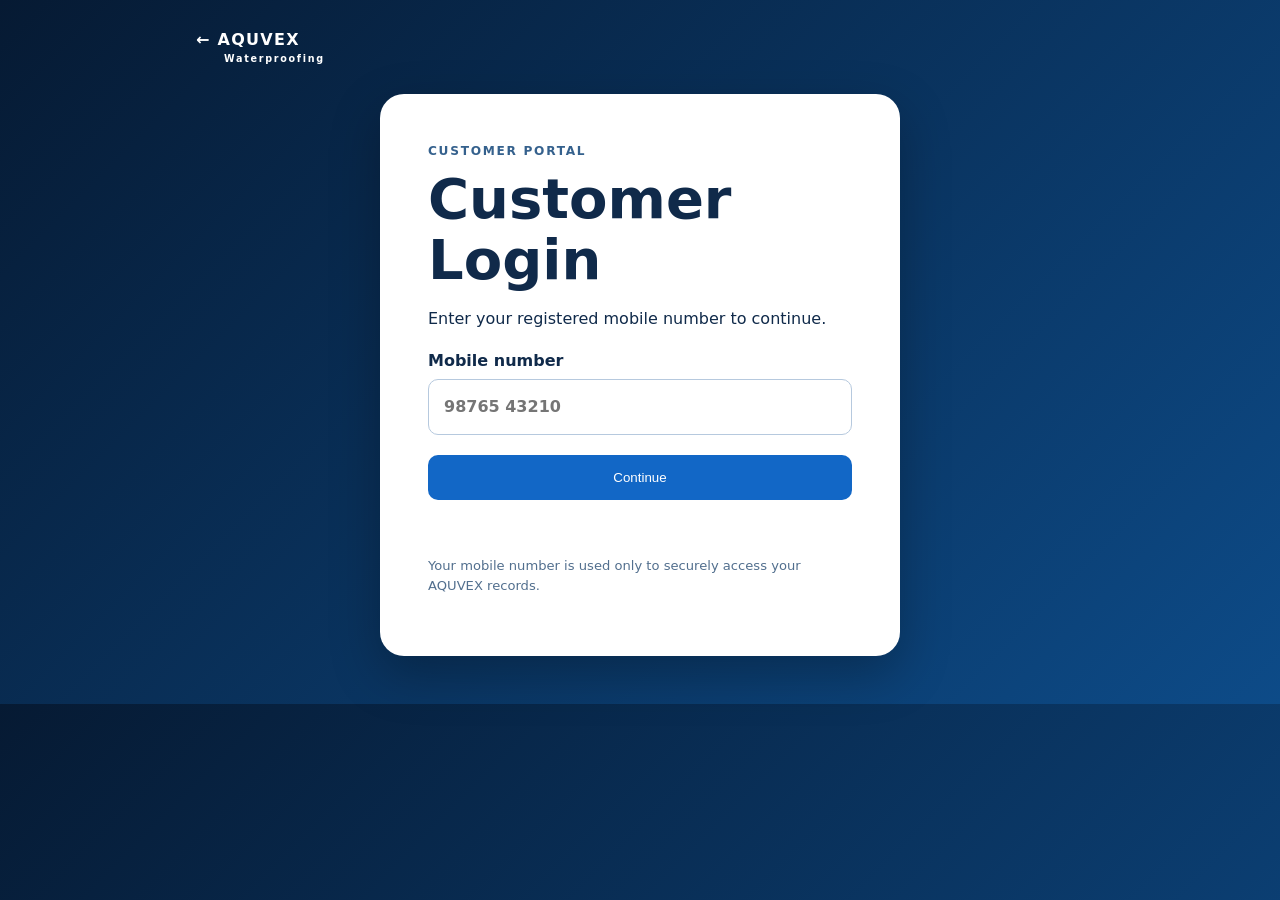
==== customer/index.html @ a8e655bb "Add customer portal and password login flow" ====
<!doctype html><html lang="en"><head><meta charset="utf-8"><meta name="viewport" content="width=device-width,initial-scale=1"><title>Customer Portal | AQUVEX</title><link rel="stylesheet" href="portal.css"><link rel="stylesheet" href="auth.css"></head><body><main class="shell"><a class="brand" href="../">← AQUVEX <small>Waterproofing</small></a><section id="login" class="card"><p class="eyebrow">Customer portal</p><h1 id="auth-title">Customer Login</h1><p id="auth-copy">Enter your registered mobile number to continue.</p><form id="phone-form"><label>Mobile number<input id="phone" autocomplete="tel" inputmode="numeric" maxlength="16" placeholder="98765 43210" required></label><button>Continue</button></form><form id="password-form" hidden><p class="phone-display" id="phone-display"></p><label>Password<input id="password" type="password" autocomplete="current-password" minlength="8" required></label><button>Login</button><button class="link" id="forgot-link" type="button">Forgot password?</button><button class="link change-number" type="button">Change number</button></form><form id="create-password-form" hidden><p class="phone-display" id="create-phone-display"></p><label>Create Password<input id="create-password" type="password" autocomplete="new-password" minlength="8" required></label><label>Confirm Password<input id="create-confirm" type="password" autocomplete="new-password" minlength="8" required></label><button>Create Password</button><button class="link change-number" type="button">Change number</button></form><form id="reset-code-form" hidden><h2>Reset Password</h2><p>Contact AQUVEX on WhatsApp to get a password reset code.</p><a id="whatsapp-reset" class="whatsapp" target="_blank" rel="noopener">Message AQUVEX on WhatsApp</a><label>Reset Code<input id="reset-code" inputmode="numeric" maxlength="6" placeholder="6-digit code" required></label><button>Verify Code</button><button class="link change-number" type="button">Change number</button></form><form id="reset-password-form" hidden><h2>Set New Password</h2><label>New Password<input id="reset-password" type="password" autocomplete="new-password" minlength="8" required></label><label>Confirm New Password<input id="reset-confirm" type="password" autocomplete="new-password" minlength="8" required></label><button>Set New Password</button></form><p id="message" role="status"></p><p class="fine">Your mobile number is used only to securely access your AQUVEX records.</p></section><section id="portal" hidden><header><div><p class="eyebrow">AQUVEX customer portal</p><h1 id="welcome">Welcome</h1></div><button class="link" id="logout">Logout</button></header><nav><a href="#dashboard">Dashboard</a><a href="#properties">My Properties</a><a href="#inspections">Inspections</a><a href="#quotations">Quotations</a></nav><div id="content" class="content"></div></section></main><script src="config.js"></script><script src="portal.js"></script><script src="report-enhancer.js"></script></body></html>
---- customer/portal.css ----
:root{--navy:#061a33;--blue:#1267c6;--pale:#eef5fb;--text:#102a4a}*{box-sizing:border-box}body{margin:0;background:linear-gradient(135deg,#061a33,#0d4b88);font:16px/1.5 system-ui,-apple-system,sans-serif;color:var(--text)}.shell{max-width:920px;margin:auto;padding:24px 16px 48px}.brand{display:inline-block;color:#fff;text-decoration:none;font-weight:800;letter-spacing:.08em;margin:4px 0 28px}.brand small{display:block;letter-spacing:.18em;font-size:.6rem;margin-left:28px}.card,#portal{background:#fff;border-radius:24px;padding:clamp(24px,5vw,48px);box-shadow:0 18px 50px #0004}.card{max-width:520px;margin:auto}.eyebrow{margin:0;color:#35618d;text-transform:uppercase;font-size:.76rem;font-weight:800;letter-spacing:.14em}h1{line-height:1.1;margin:.45rem 0 1rem;font-size:clamp(2rem,6vw,3.5rem)}label{font-weight:700;display:block;margin-top:18px}input{display:block;width:100%;padding:15px;margin-top:6px;border:1px solid #b6c9de;border-radius:10px;font:inherit}button{width:100%;border:0;border-radius:10px;padding:15px;margin-top:20px;background:var(--blue);color:#fff;font:700 1rem inherit;cursor:pointer}.link{background:transparent;color:var(--blue);padding:8px;width:auto}.fine{font-size:.82rem;color:#526f8e}#message{min-height:1.5em;color:#b42318;font-weight:600}#portal header{display:flex;justify-content:space-between;gap:16px;align-items:flex-start}#portal nav{display:flex;gap:18px;overflow:auto;border-block:1px solid #dce7f0;padding:15px 0;margin:18px 0}#portal nav a{color:var(--text);font-weight:700;text-decoration:none}.grid{display:grid;grid-template-columns:repeat(auto-fit,minmax(200px,1fr));gap:14px}.item{border:1px solid #d8e5f0;border-radius:14px;padding:17px;background:#fff}.item h3{margin:0 0 6px}.score{font-size:2rem;font-weight:850;color:var(--blue)}.muted{color:#5d7189}.detail{margin-top:20px}.photos{display:grid;grid-template-columns:repeat(2,1fr);gap:10px}.photos img{width:100%;aspect-ratio:1.3;object-fit:cover;border-radius:10px}.model-frame{height:min(72vw,520px);min-height:330px;border:1px solid #d8e5f0;border-radius:14px;overflow:hidden;background:#e9eef2}.model-frame iframe{border:0;width:100%;height:100%}@media(max-width:540px){.shell{padding:14px 12px 32px}.card,#portal{border-radius:18px;padding:24px 18px}#portal header h1{font-size:2rem}.model-frame{height:78vw;min-height:340px}}
---- customer/auth.css ----
.auth-links{display:flex;justify-content:space-between;gap:10px;margin-top:12px}.auth-links .link{font-size:.9rem}.card h2{margin:1.5rem 0 .35rem}.whatsapp{display:block;margin-top:14px;padding:13px;border-radius:10px;background:#168d49;color:#fff;font-weight:700;text-align:center;text-decoration:none}
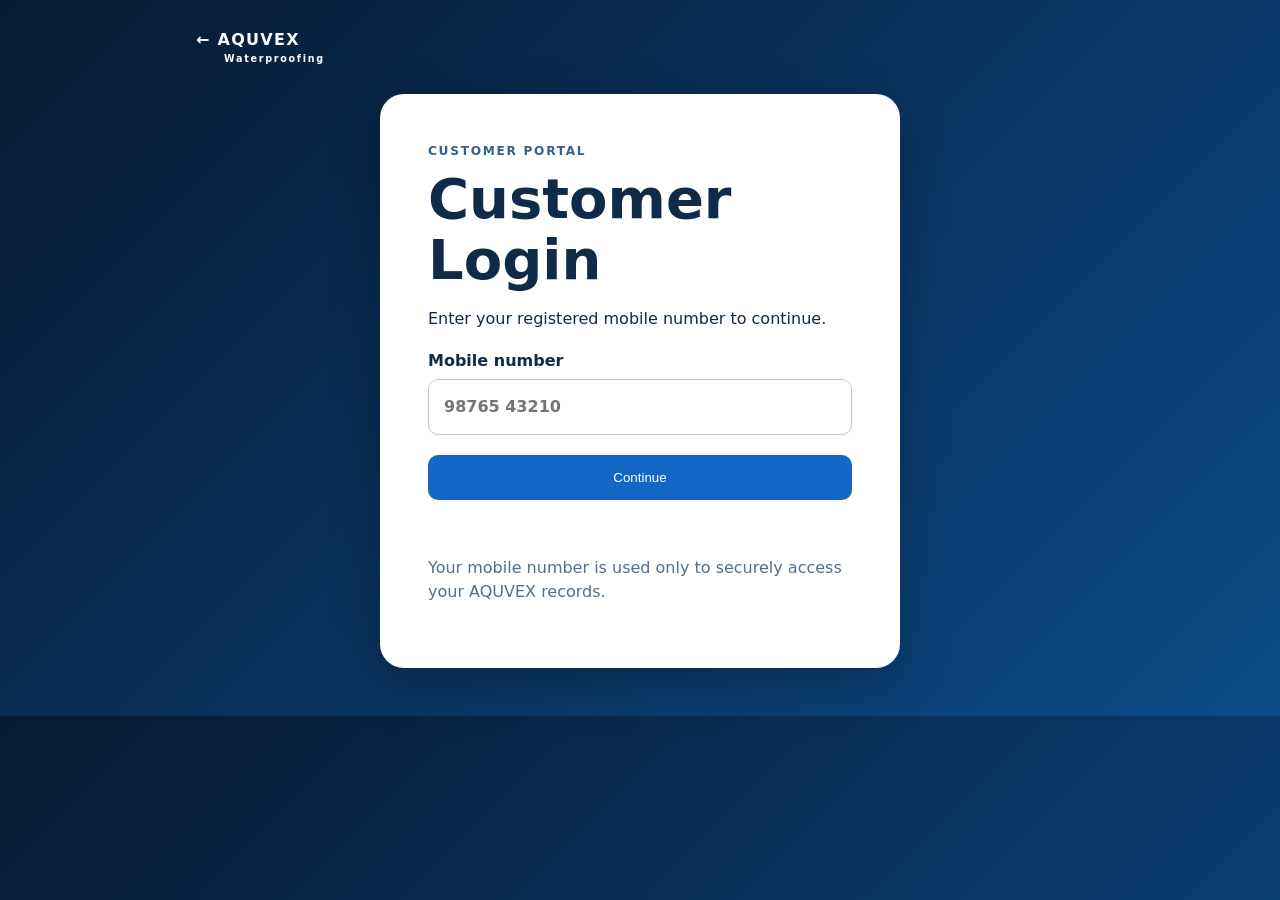
==== commit b7b85785: "Complete customer portal authentication flow" ====
--- a/customer/index.html
+++ b/customer/index.html
@@ -1 +1 @@
-<!doctype html><html lang="en"><head><meta charset="utf-8"><meta name="viewport" content="width=device-width,initial-scale=1"><title>Customer Portal | AQUVEX</title><link rel="stylesheet" href="portal.css"><link rel="stylesheet" href="auth.css"></head><body><main class="shell"><a class="brand" href="../">← AQUVEX <small>Waterproofing</small></a><section id="login" class="card"><p class="eyebrow">Customer portal</p><h1 id="auth-title">Customer Login</h1><p id="auth-copy">Enter your registered mobile number to continue.</p><form id="phone-form"><label>Mobile number<input id="phone" autocomplete="tel" inputmode="numeric" maxlength="16" placeholder="98765 43210" required></label><button>Continue</button></form><form id="password-form" hidden><p class="phone-display" id="phone-display"></p><label>Password<input id="password" type="password" autocomplete="current-password" minlength="8" required></label><button>Login</button><button class="link" id="forgot-link" type="button">Forgot password?</button><button class="link change-number" type="button">Change number</button></form><form id="create-password-form" hidden><p class="phone-display" id="create-phone-display"></p><label>Create Password<input id="create-password" type="password" autocomplete="new-password" minlength="8" required></label><label>Confirm Password<input id="create-confirm" type="password" autocomplete="new-password" minlength="8" required></label><button>Create Password</button><button class="link change-number" type="button">Change number</button></form><form id="reset-code-form" hidden><h2>Reset Password</h2><p>Contact AQUVEX on WhatsApp to get a password reset code.</p><a id="whatsapp-reset" class="whatsapp" target="_blank" rel="noopener">Message AQUVEX on WhatsApp</a><label>Reset Code<input id="reset-code" inputmode="numeric" maxlength="6" placeholder="6-digit code" required></label><button>Verify Code</button><button class="link change-number" type="button">Change number</button></form><form id="reset-password-form" hidden><h2>Set New Password</h2><label>New Password<input id="reset-password" type="password" autocomplete="new-password" minlength="8" required></label><label>Confirm New Password<input id="reset-confirm" type="password" autocomplete="new-password" minlength="8" required></label><button>Set New Password</button></form><p id="message" role="status"></p><p class="fine">Your mobile number is used only to securely access your AQUVEX records.</p></section><section id="portal" hidden><header><div><p class="eyebrow">AQUVEX customer portal</p><h1 id="welcome">Welcome</h1></div><button class="link" id="logout">Logout</button></header><nav><a href="#dashboard">Dashboard</a><a href="#properties">My Properties</a><a href="#inspections">Inspections</a><a href="#quotations">Quotations</a></nav><div id="content" class="content"></div></section></main><script src="config.js"></script><script src="portal.js"></script><script src="report-enhancer.js"></script></body></html>
+<!doctype html><html lang="en"><head><meta charset="utf-8"><meta name="viewport" content="width=device-width,initial-scale=1"><title>Customer Portal | AQUVEX</title><link rel="stylesheet" href="portal.css"><link rel="stylesheet" href="auth.css"></head><body><main class="shell"><a class="brand" href="../">← AQUVEX <small>Waterproofing</small></a><section id="login" class="card"><p class="eyebrow">Customer portal</p><h1 id="auth-title">Customer Login</h1><p id="auth-copy">Enter your registered mobile number to continue.</p><form id="phone-form"><label>Mobile number<input id="phone" autocomplete="tel" inputmode="numeric" maxlength="16" placeholder="98765 43210" required></label><button>Continue</button></form><form id="password-form" hidden><p class="phone-display" id="phone-display"></p><label>Password<input id="password" type="password" autocomplete="current-password" minlength="8" required></label><button>Login</button><button class="link" id="forgot-link" type="button">Forgot password?</button><button class="link change-number" type="button">Change number</button></form><form id="create-password-form" hidden><p class="phone-display" id="create-phone-display"></p><label>Create Password<input id="create-password" type="password" autocomplete="new-password" minlength="8" required></label><label>Confirm Password<input id="create-confirm" type="password" autocomplete="new-password" minlength="8" required></label><button>Create Password</button><button class="link change-number" type="button">Change number</button></form><form id="reset-code-form" hidden><h2>Reset Password</h2><p>Contact AQUVEX on WhatsApp to get a password reset code.</p><a id="whatsapp-reset" class="whatsapp" target="_blank" rel="noopener">Message AQUVEX on WhatsApp</a><label>Reset Code<input id="reset-code" inputmode="numeric" maxlength="6" placeholder="6-digit code" required></label><button>Verify Code</button><button class="link change-number" type="button">Change number</button></form><form id="reset-password-form" hidden><h2>Set New Password</h2><label>New Password<input id="reset-password" type="password" autocomplete="new-password" minlength="8" required></label><label>Confirm New Password<input id="reset-confirm" type="password" autocomplete="new-password" minlength="8" required></label><button>Set New Password</button></form><p id="message" role="status"></p><p class="fine">Your mobile number is used only to securely access your AQUVEX records.</p></section><section id="portal" hidden><header><div><p class="eyebrow">AQUVEX customer portal</p><h1 id="welcome">Welcome</h1></div><button class="link" id="logout">Logout</button></header><nav><a href="#dashboard">Dashboard</a><a href="#properties">My Properties</a><a href="#inspections">Inspections</a><a href="#quotations">Quotations</a></nav><div id="content" class="content"></div></section></main><script src="config.js"></script><script src="https://checkout.razorpay.com/v1/checkout.js"></script><script src="portal.js"></script></body></html>
--- a/customer/portal.css
+++ b/customer/portal.css
@@ -1 +1 @@
-:root{--navy:#061a33;--blue:#1267c6;--pale:#eef5fb;--text:#102a4a}*{box-sizing:border-box}body{margin:0;background:linear-gradient(135deg,#061a33,#0d4b88);font:16px/1.5 system-ui,-apple-system,sans-serif;color:var(--text)}.shell{max-width:920px;margin:auto;padding:24px 16px 48px}.brand{display:inline-block;color:#fff;text-decoration:none;font-weight:800;letter-spacing:.08em;margin:4px 0 28px}.brand small{display:block;letter-spacing:.18em;font-size:.6rem;margin-left:28px}.card,#portal{background:#fff;border-radius:24px;padding:clamp(24px,5vw,48px);box-shadow:0 18px 50px #0004}.card{max-width:520px;margin:auto}.eyebrow{margin:0;color:#35618d;text-transform:uppercase;font-size:.76rem;font-weight:800;letter-spacing:.14em}h1{line-height:1.1;margin:.45rem 0 1rem;font-size:clamp(2rem,6vw,3.5rem)}label{font-weight:700;display:block;margin-top:18px}input{display:block;width:100%;padding:15px;margin-top:6px;border:1px solid #b6c9de;border-radius:10px;font:inherit}button{width:100%;border:0;border-radius:10px;padding:15px;margin-top:20px;background:var(--blue);color:#fff;font:700 1rem inherit;cursor:pointer}.link{background:transparent;color:var(--blue);padding:8px;width:auto}.fine{font-size:.82rem;color:#526f8e}#message{min-height:1.5em;color:#b42318;font-weight:600}#portal header{display:flex;justify-content:space-between;gap:16px;align-items:flex-start}#portal nav{display:flex;gap:18px;overflow:auto;border-block:1px solid #dce7f0;padding:15px 0;margin:18px 0}#portal nav a{color:var(--text);font-weight:700;text-decoration:none}.grid{display:grid;grid-template-columns:repeat(auto-fit,minmax(200px,1fr));gap:14px}.item{border:1px solid #d8e5f0;border-radius:14px;padding:17px;background:#fff}.item h3{margin:0 0 6px}.score{font-size:2rem;font-weight:850;color:var(--blue)}.muted{color:#5d7189}.detail{margin-top:20px}.photos{display:grid;grid-template-columns:repeat(2,1fr);gap:10px}.photos img{width:100%;aspect-ratio:1.3;object-fit:cover;border-radius:10px}.model-frame{height:min(72vw,520px);min-height:330px;border:1px solid #d8e5f0;border-radius:14px;overflow:hidden;background:#e9eef2}.model-frame iframe{border:0;width:100%;height:100%}@media(max-width:540px){.shell{padding:14px 12px 32px}.card,#portal{border-radius:18px;padding:24px 18px}#portal header h1{font-size:2rem}.model-frame{height:78vw;min-height:340px}}
+:root{--navy:#061a33;--blue:#1267c6;--pale:#eef5fb;--text:#102a4a}*{box-sizing:border-box}body{margin:0;background:linear-gradient(135deg,#061a33,#0d4b88);font:16px/1.5 system-ui,-apple-system,sans-serif;color:var(--text)}.shell{max-width:920px;margin:auto;padding:24px 16px 48px}.brand{display:inline-block;color:#fff;text-decoration:none;font-weight:800;letter-spacing:.08em;margin:4px 0 28px}.brand small{display:block;letter-spacing:.18em;font-size:.6rem;margin-left:28px}.card,#portal{background:#fff;border-radius:24px;padding:clamp(24px,5vw,48px);box-shadow:0 18px 50px #0004}.card{max-width:520px;margin:auto}.eyebrow{margin:0;color:#35618d;text-transform:uppercase;font-size:.76rem;font-weight:800;letter-spacing:.14em}h1{line-height:1.1;margin:.45rem 0 1rem;font-size:clamp(2rem,6vw,3.5rem)}h2{margin-top:30px}label{font-weight:700;display:block;margin-top:18px}input{display:block;width:100%;padding:15px;margin-top:6px;border:1px solid #b6c9de;border-radius:10px;font:inherit}button{width:100%;border:0;border-radius:10px;padding:15px;margin-top:20px;background:var(--blue);color:#fff;font:700 1rem inherit;cursor:pointer}button:disabled{opacity:.6;cursor:wait}.link{background:transparent;color:var(--blue);padding:8px;width:auto}.fine,.muted{color:#526f8e}#message{min-height:1.5em;color:#b42318;font-weight:600}#portal header{display:flex;justify-content:space-between;gap:16px;align-items:flex-start}#portal nav{display:flex;gap:18px;overflow:auto;border-block:1px solid #dce7f0;padding:15px 0;margin:18px 0}#portal nav a{color:var(--text);font-weight:700;text-decoration:none}.grid{display:grid;grid-template-columns:repeat(auto-fit,minmax(200px,1fr));gap:14px}.item{border:1px solid #d8e5f0;border-radius:14px;padding:17px;background:#fff}.item h3{margin:0 0 6px}.item button{margin-top:12px}.score{font-size:2rem;font-weight:850;color:var(--blue)}.detail{margin-top:20px}.photos{display:grid;grid-template-columns:repeat(2,1fr);gap:10px}.photos img{width:100%;aspect-ratio:1.3;object-fit:cover;border-radius:10px}.model-frame{height:min(72vw,520px);min-height:330px;border:1px solid #d8e5f0;border-radius:14px;overflow:hidden;background:#e9eef2}.model-frame iframe{border:0;width:100%;height:100%}.status{font-weight:800;color:#35618d}.assessment{white-space:pre-wrap;background:var(--pale);padding:14px;border-radius:10px}.receipt{display:inline-block;margin-top:8px;font-weight:700;color:var(--blue)}@media(max-width:540px){.shell{padding:14px 12px 32px}.card,#portal{border-radius:18px;padding:24px 18px}#portal header h1{font-size:2rem}.model-frame{height:78vw;min-height:340px}}
